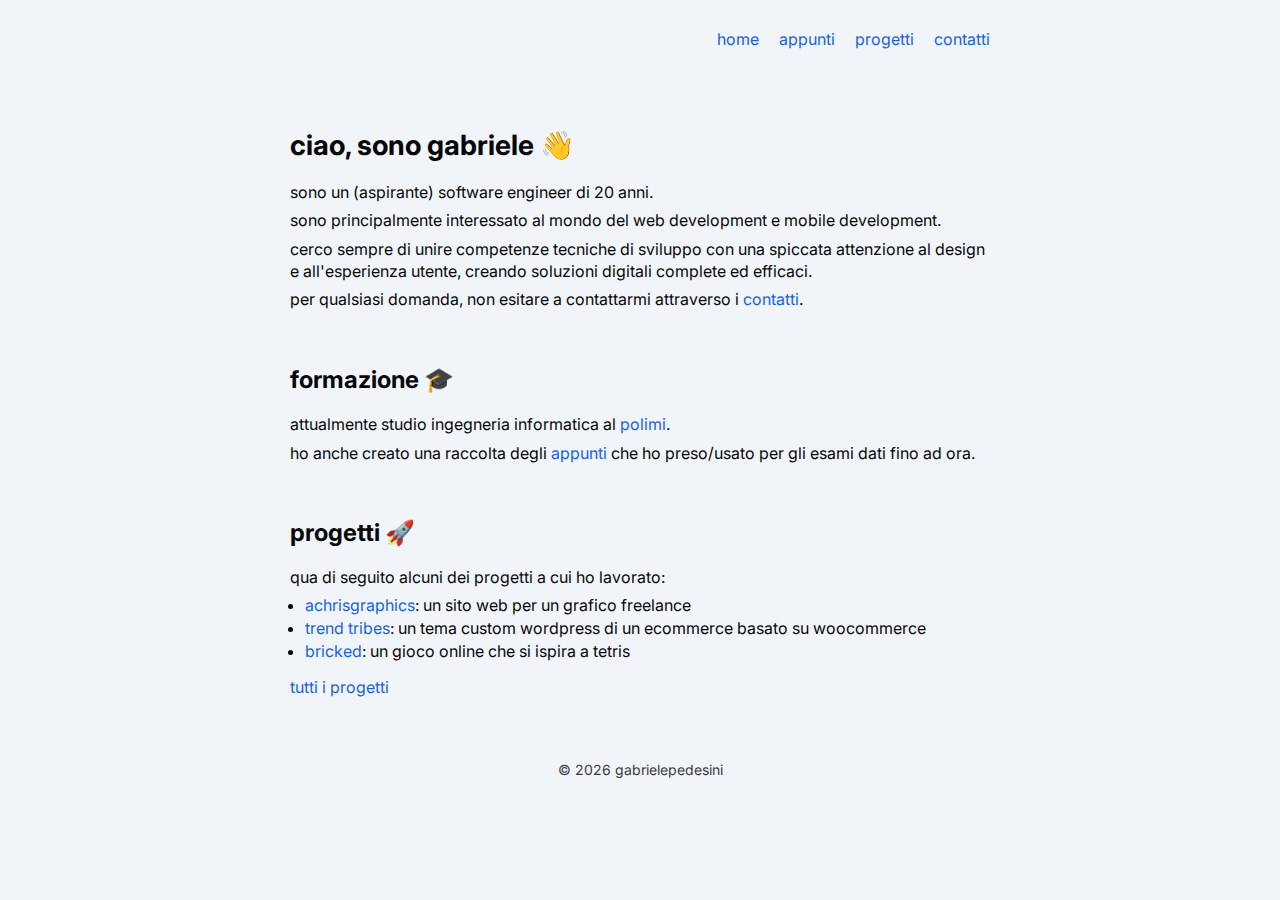
==== index.html @ c532fc54 "Add files via upload" ====
<!DOCTYPE html>
<html lang="it">
<head>
    <meta charset="UTF-8">
    <meta name="viewport" content="width=device-width, initial-scale=1.0">
    <title>gabriele pedesini</title>

    <!-- SEO -->
    <meta name="description" content="">
    <meta name="keywords" content="">
    <meta name="author" content="Gabriele Pedesini">

    <script type="application/ld+json">
        {
            "@context": "https://schema.org",
            "@type": "MedicalBusiness",
            "name": "Dott.ssa Alessandra Giuliani - Biologa Nutrizionista",
            "telephone": "+39 3290763363",
            "openingHours": [
              "Lun-Ven 9:00-19:00",
              "Sab 9:00-13:00",
              "Dom chiuso"
            ],
            "description": "La Dott.ssa Alessandra Giuliani offre consulenze personalizzate per una corretta alimentazione, piani nutrizionali su misura e percorsi di educazione alimentare per il tuo benessere."
        }
    </script>

    <!-- FAVICON -->
    <link rel="apple-touch-icon" sizes="180x180" href="/apple-touch-icon.png">
    <link rel="icon" type="image/png" sizes="32x32" href="/favicon-32x32.png">
    <link rel="icon" type="image/png" sizes="16x16" href="/favicon-16x16.png">
    <link rel="manifest" href="/site.webmanifest">

    <!-- FONT -->
    <link rel="preconnect" href="https://fonts.googleapis.com">
    <link rel="preconnect" href="https://fonts.gstatic.com" crossorigin>
    <link href="https://fonts.googleapis.com/css2?family=Inter:ital,opsz,wght@0,14..32,100..900;1,14..32,100..900&display=swap" rel="stylesheet">

    <!-- ICONS -->
    <link rel="stylesheet" href="https://unicons.iconscout.com/release/v4.0.8/css/line.css">
    <link rel="stylesheet" href="https://unicons.iconscout.com/release/v4.0.8/css/solid.css">

    <!-- STYLE -->
    <link rel="stylesheet" href="assets/css/style.css">
</head>
<body>
    
    <!-- NAVBAR -->
    <header class="navbar"></header>

    <!-- CONTENT -->
    <section class="intro">
        <div class="container">

            <h1>ciao, sono gabriele 👋</h1>
            <p>sono un (aspirante) software engineer di 20 anni.</p>
            <p>sono principalmente interessato al mondo del web development e mobile development.</p>
            <p>cerco sempre di unire competenze tecniche di sviluppo con una spiccata attenzione al design e all'esperienza utente, creando soluzioni digitali complete ed efficaci.</p>
            <p>per qualsiasi domanda, non esitare a contattarmi attraverso i <a href="contacts.html">contatti</a>.</p>

        </div>
    </section>

    <section class="formazione">
        <div class="container">

            <h2>formazione 🎓</h2>
            <p>attualmente studio ingegneria informatica al <a href="https://www.polimi.it/">polimi</a>.</p>
            <p>ho anche creato una raccolta degli <a href="notes.html">appunti</a> che ho preso/usato per gli esami dati fino ad ora.</p>

        </div>
    </section>

    <section class="projects">
        <div class="container">

            <h2>progetti 🚀</h2>
            <p>qua di seguito alcuni dei progetti a cui ho lavorato:
                <ul>
                    <li><a href="projects/achrisgraphics.html">achrisgraphics</a>: un sito web per un grafico freelance</li>
                    <li><a href="projects/trendtribes.html">trend tribes</a>: un tema custom wordpress di un ecommerce basato su woocommerce</li>
                    <li><a href="projects/bricked.html">bricked</a>: un gioco online che si ispira a tetris</li>
                </ul>
            </p>
            <p style="margin-top: 15px;"><a href="projects.html">tutti i progetti</a></p>

        </div>
    </section>

    <!-- FOOTER -->
    <footer class="footer"></footer>

    <!-- SCRIPTS -->
    <script src="assets/js/theme.js"></script>
    <script src="assets/js/header.js"></script>
    <script src="assets/js/footer.js"></script>

</body>
</html>
---- assets/css/style.css ----
*,
*:before,
*:after {
    box-sizing: border-box;
    -webkit-box-sizing: border-box;
    margin: 0px;
    padding: 0px;
    scroll-behavior: smooth;
    font-family: 'Inter', sans-serif;
}

body {
  background-color: var(--background);
}

h1, h2, h3, h4, h5, h6, a, button {
    line-height: 1.1;
}

h1, h2, h3, h4, h5, h6 {
    margin-bottom: 20px;
}

h1 {
    font-size: 28px;
}

h2 {
    font-size: 24px;
}

h3 {
    font-size: 20px;
}

@media (max-width: 768px) {
    
    h1 {
        font-size: 24px;
    }
    
    h2 {
        font-size: 22px;
    }
    
    h3 {
        font-size: 18px;
    }
}

p {
    line-height: 1.4;
    margin-bottom: 6px;
}

p, a, div {
    color: var(--text);
}

a[href^="tel"] {
    color: var(--text);
}

a {
    text-decoration: none;
    color: var(--accent);
    opacity: 1;
    transition: 0.3s opacity;
}

a:hover {
    opacity: 0.8;
    transition: 0.3s opacity;
}

:root[data-theme="light"] {
    --text: #06080a;
    --background: #f1f5f9;
    --primary: #4273c7;
    --secondary: #84a8e7;
    --accent: #1962e0;

    --scrollbar: #e2e2e2;
    --scrollthumb: #adadad;
    --scrollthumb-hover: #888888;
}

:root[data-theme="dark"] {
    --text: #f5f7f9;
    --background: #060a0e;
    --primary: #2c5db3;
    --secondary: #183d7b;
    --accent: #1962e0;

    --scrollbar: #e2e2e2;
    --scrollthumb: #adadad;
    --scrollthumb-hover: #888888;
}

/* SCROLLBAR */

::-webkit-scrollbar {
    width: 16px;
    background: transparent; 
}

::-webkit-scrollbar-track {
    background: var(--scrollbar);
}

::-webkit-scrollbar-thumb {
    background: var(--scrollthumb);
    border: 4px solid transparent;
    border-radius: 5px;
    background-clip: padding-box;
}

::-webkit-scrollbar-thumb:hover {
    background: var(--scrollthumb-hover);
    border: 4px solid transparent;
    border-radius: 5px;
    background-clip: padding-box;
}

/* SELECTION */

::-moz-selection {  
    background: #3763ae77;
}

::selection {
    background: #3763ae77;
}



.container {
  max-width: 750px;
  margin: 0 auto;
  padding: 0 25px;
}

/* NAVBAR */

.navbar {
    margin-bottom: 25px;
}

.navbar .container {
    display: flex;
    justify-content: end;
    align-items: center;
    height: 80px;
}

.navbar ul {
    list-style: none;
    display: flex;
    gap: 20px;
    height: 100%;
}

@media (max-width: 400px) {
    .navbar ul {
        gap: 15px;
    }
}

.navbar ul li {
    display: flex;
    align-items: center;
    height: 100%;
}

/* CONTENT */

section {
    padding: 25px 0;
}

section ul {
    margin-left: 15px;
}

section ul li {
    margin-bottom: 3px;
}

section .prof {
    opacity: 0.5;
}

section .subjects > li {
    margin-bottom: 15px;
}

section .subjects > li > ul {
    margin-top: 6px;
}

/* FOOTER */

footer .container {
    height: 80px;
    display: flex;
    align-items: center;
    justify-content: center;
}

footer .container .copyright {
    height: fit-content;
    width: fit-content;
    opacity: 0.8;
    font-size: 14px;
}
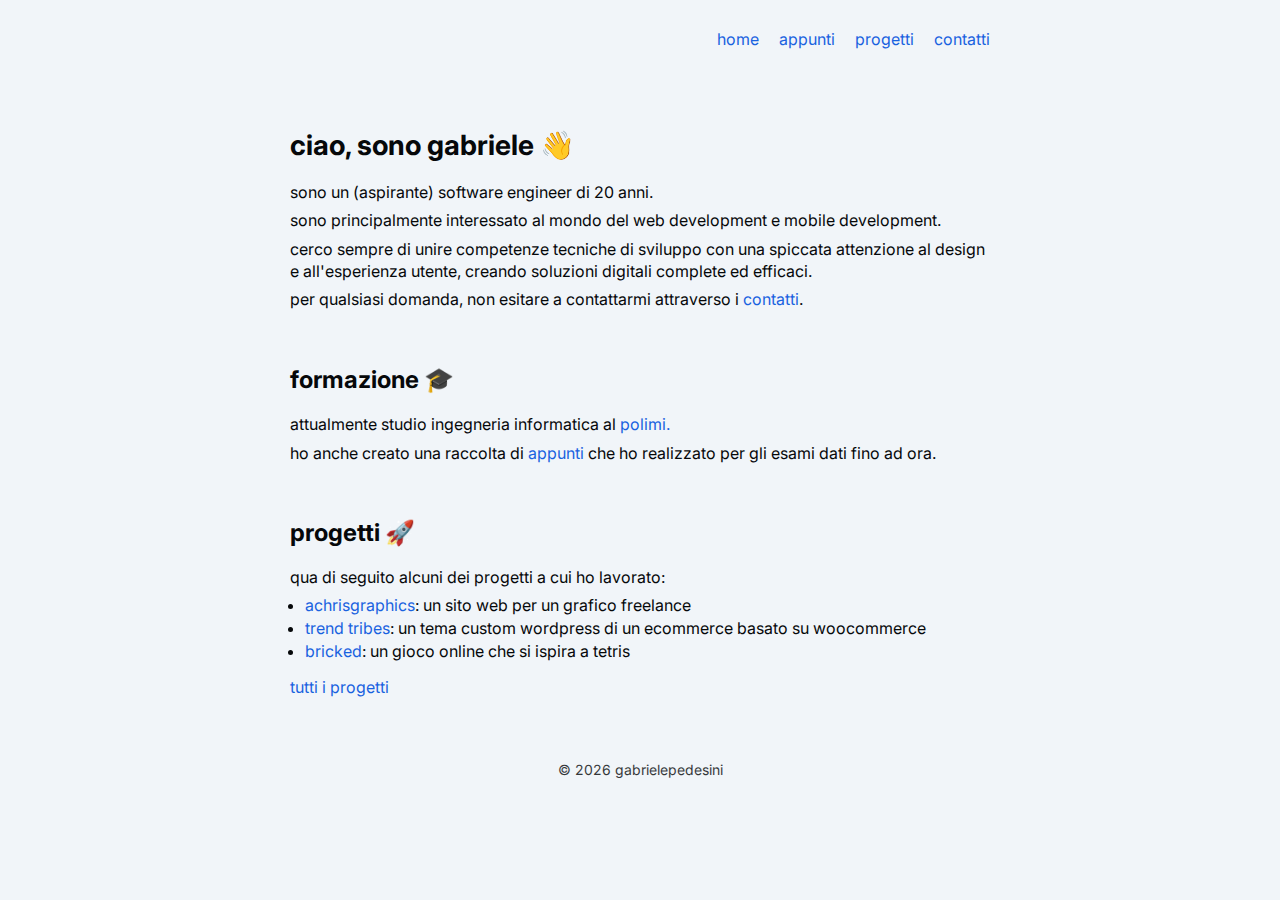
==== commit 433dff6f: "Add files via upload" ====
--- a/index.html
+++ b/index.html
@@ -26,10 +26,7 @@
     </script>
 
     <!-- FAVICON -->
-    <link rel="apple-touch-icon" sizes="180x180" href="/apple-touch-icon.png">
-    <link rel="icon" type="image/png" sizes="32x32" href="/favicon-32x32.png">
-    <link rel="icon" type="image/png" sizes="16x16" href="/favicon-16x16.png">
-    <link rel="manifest" href="/site.webmanifest">
+    <link rel="icon" href="favicon.png" type="image/png">
 
     <!-- FONT -->
     <link rel="preconnect" href="https://fonts.googleapis.com">
@@ -65,8 +62,8 @@
         <div class="container">
 
             <h2>formazione 🎓</h2>
-            <p>attualmente studio ingegneria informatica al <a href="https://www.polimi.it/">polimi</a>.</p>
-            <p>ho anche creato una raccolta degli <a href="notes.html">appunti</a> che ho preso/usato per gli esami dati fino ad ora.</p>
+            <p>attualmente studio ingegneria informatica al <a href="https://www.polimi.it/">polimi.</a></p>
+            <p>ho anche creato una raccolta di <a href="notes.html">appunti</a> che ho realizzato per gli esami dati fino ad ora.</p>
 
         </div>
     </section>
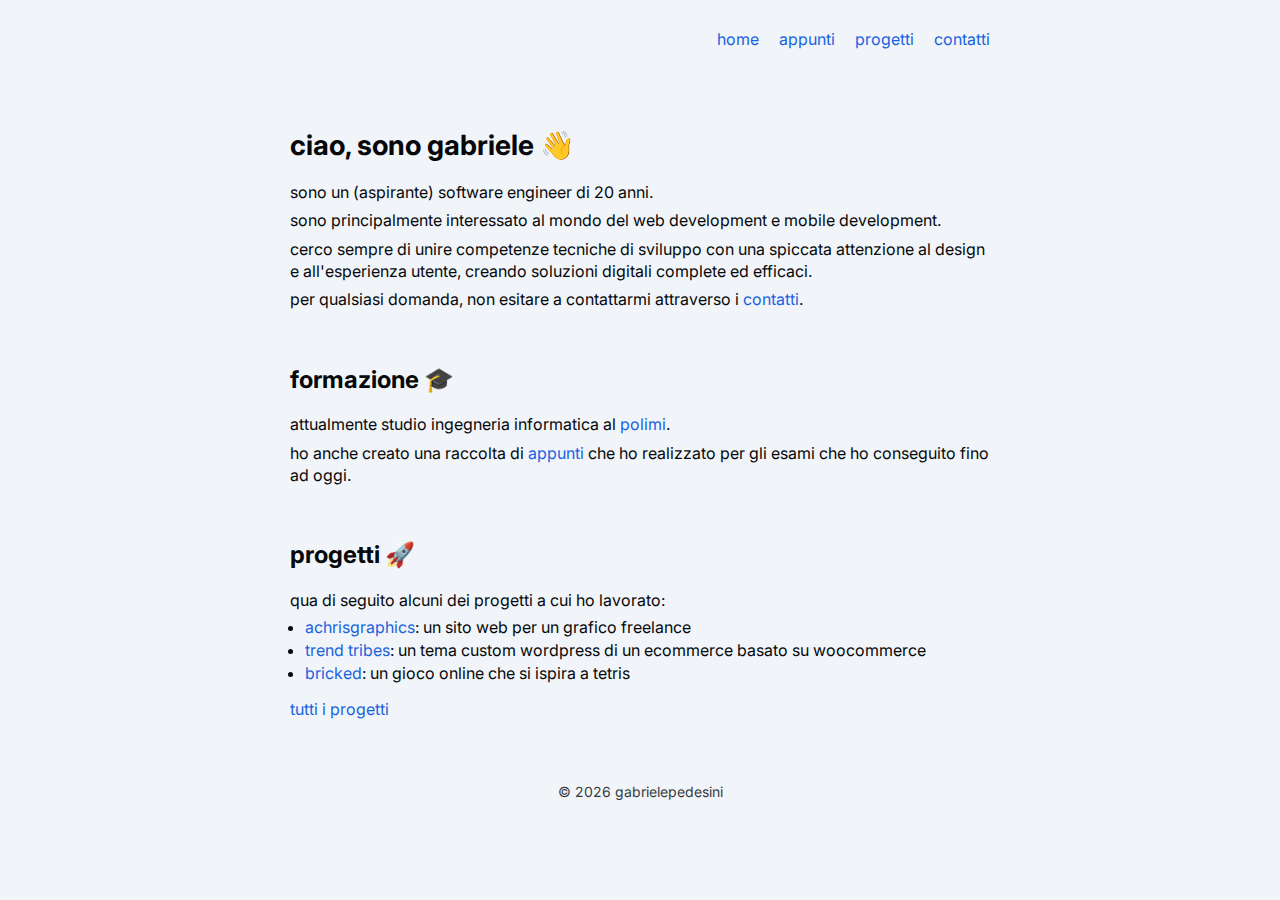
==== commit b4c0ba59: "Add files via upload" ====
--- a/index.html
+++ b/index.html
@@ -62,8 +62,8 @@
         <div class="container">
 
             <h2>formazione 🎓</h2>
-            <p>attualmente studio ingegneria informatica al <a href="https://www.polimi.it/">polimi.</a></p>
-            <p>ho anche creato una raccolta di <a href="notes.html">appunti</a> che ho realizzato per gli esami dati fino ad ora.</p>
+            <p>attualmente studio ingegneria informatica al <a href="https://www.polimi.it/">polimi</a>.</p>
+            <p>ho anche creato una raccolta di <a href="notes.html">appunti</a> che ho realizzato per gli esami che ho conseguito fino ad oggi.</p>
 
         </div>
     </section>
